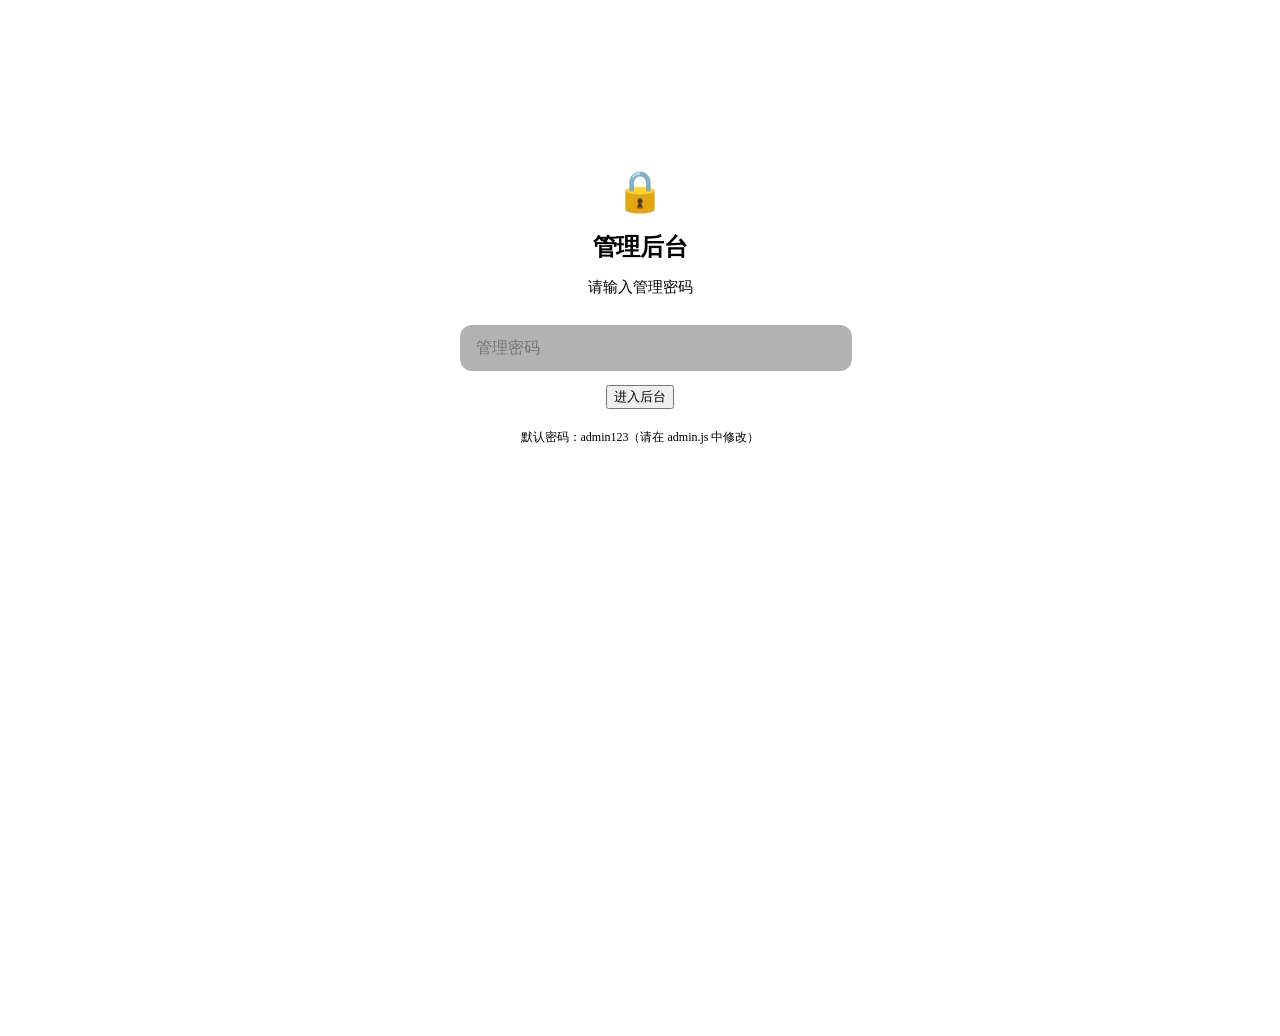
==== admin.html @ 46721055 "feat: add admin.html" ====
<!DOCTYPE html>
<html lang="zh-CN" data-theme="dark">
<head>
  <meta charset="UTF-8" />
  <meta name="viewport" content="width=device-width, initial-scale=1.0" />
  <title>管理后台 · Muse Invites</title>
  <meta name="robots" content="noindex, nofollow" />
  <meta name="theme-color" content="#000000" />
  <link rel="icon" type="image/svg+xml" href="/favicon.svg" />
  <link rel="stylesheet" href="/style.css" />
  <style>
    .admin-wrap { min-height: 100vh; padding: 60px 20px; position: relative; z-index: 1; }
    .admin-container { max-width: 720px; margin: 0 auto; }
    .admin-title { font-size: 28px; font-weight: 700; letter-spacing: -0.02em; margin-bottom: 6px; }
    .admin-sub { color: var(--text-secondary); margin-bottom: 28px; font-size: 15px; }
    .admin-card {
      background: rgba(28, 28, 30, 0.6);
      backdrop-filter: blur(20px);
      border: 0.5px solid var(--border);
      border-radius: var(--radius-xl);
      padding: 24px;
      margin-bottom: 16px;
    }
    .admin-card h3 { font-size: 17px; font-weight: 600; margin-bottom: 16px; }
    .featured-input { display: flex; gap: 10px; margin-bottom: 16px; }
    .featured-input input {
      flex: 1;
      padding: 12px 16px;
      border: 0.5px solid var(--border);
      border-radius: 12px;
      font-size: 15px;
      background: rgba(0,0,0,0.3);
      color: var(--text);
      letter-spacing: 2px;
      text-transform: uppercase;
      font-weight: 500;
    }
    .featured-input input:focus { outline: none; border-color: var(--accent); box-shadow: 0 0 0 3px rgba(10,132,255,0.2); }
    .featured-list { display: flex; flex-wrap: wrap; gap: 8px; }
    .featured-chip {
      display: inline-flex; align-items: center; gap: 8px;
      padding: 8px 14px;
      background: rgba(10,132,255,0.15);
      color: var(--accent);
      border-radius: 100px;
      font-size: 14px; font-weight: 500; letter-spacing: 1px;
    }
    .featured-chip button {
      width: 18px; height: 18px; border-radius: 50%;
      background: rgba(255,255,255,0.1);
      display: flex; align-items: center; justify-content: center;
      font-size: 11px; color: var(--accent);
    }
    .empty-hint { color: var(--text-tertiary); font-size: 14px; font-style: italic; }
    .code-table { width: 100%; border-collapse: collapse; }
    .code-table th, .code-table td {
      padding: 12px 8px; text-align: left;
      border-bottom: 0.5px solid var(--border);
      font-size: 14px;
    }
    .code-table th { color: var(--text-tertiary); font-weight: 500; font-size: 12px; text-transform: uppercase; letter-spacing: .5px; }
    .code-table td.code-val { font-weight: 600; letter-spacing: 2px; }
    .btn-del {
      padding: 6px 12px; border-radius: 8px;
      background: rgba(255,69,58,0.15); color: var(--danger);
      font-size: 13px; border: 0.5px solid rgba(255,69,58,0.3);
    }
    .btn-del:hover { background: rgba(255,69,58,0.25); }
    .btn-sm { padding: 8px 14px; font-size: 13px; }
    .login-box { max-width: 360px; margin: 100px auto; text-align: center; }
    .login-box input {
      width: 100%; padding: 14px 16px;
      border: 0.5px solid var(--border);
      border-radius: 12px;
      font-size: 16px;
      background: rgba(0,0,0,0.3);
      color: var(--text);
      margin-bottom: 14px;
    }
    .login-box input:focus { outline: none; border-color: var(--accent); box-shadow: 0 0 0 3px rgba(10,132,255,0.2); }
    .back-link { display: inline-flex; align-items: center; gap: 6px; color: var(--accent); font-size: 14px; margin-bottom: 20px; }
    .stat-row { display: grid; grid-template-columns: repeat(3, 1fr); gap: 12px; margin-bottom: 8px; }
    .stat-box { padding: 18px; background: rgba(0,0,0,0.3); border-radius: 14px; text-align: center; border: 0.5px solid var(--border); }
    .stat-box .num { font-size: 26px; font-weight: 700; }
    .stat-box .lbl { font-size: 12px; color: var(--text-tertiary); margin-top: 4px; }
    .row-actions { display: flex; gap: 10px; flex-wrap: wrap; margin-bottom: 16px; }
  </style>
</head>
<body>
  <div class="bg-glow" aria-hidden="true">
    <div class="glow glow-1"></div>
    <div class="glow glow-2"></div>
  </div>

  <div id="loginView" class="admin-wrap">
    <div class="login-box">
      <div style="font-size:40px;margin-bottom:16px;">🔒</div>
      <h1 class="admin-title" style="font-size:24px;">管理后台</h1>
      <p class="admin-sub">请输入管理密码</p>
      <form id="loginForm">
        <input type="password" id="loginPwd" placeholder="管理密码" autocomplete="off" required />
        <button type="submit" class="btn btn-primary btn-block">进入后台</button>
      </form>
      <p style="margin-top:20px;font-size:12px;color:var(--text-tertiary);">默认密码：admin123（请在 admin.js 中修改）</p>
    </div>
  </div>

  <div id="adminView" class="admin-wrap" style="display:none;">
    <div class="admin-container">
      <a href="/" class="back-link">
        <svg viewBox="0 0 24 24" fill="none" stroke="currentColor" stroke-width="2" width="16" height="16"><path d="M19 12H5M12 19l-7-7 7-7"/></svg>
        返回首页
      </a>
      <h1 class="admin-title">Muse Invites · 管理后台</h1>
      <p class="admin-sub">管理邀请码池与重点推荐</p>

      <div class="admin-card">
        <h3>数据概览</h3>
        <div class="stat-row">
          <div class="stat-box"><div class="num" id="statTotal">0</div><div class="lbl">总码数</div></div>
          <div class="stat-box"><div class="num" id="statFeatured">0</div><div class="lbl">推荐码</div></div>
          <div class="stat-box"><div class="num" id="statWorks">0</div><div class="lbl">有效反馈</div></div>
        </div>
      </div>

      <div class="admin-card">
        <h3>★ 重点推荐邀请码</h3>
        <p style="color:var(--text-secondary);font-size:14px;margin-bottom:16px;">推荐码会优先展示、优先被抽取，并带「★ 推荐」标识。</p>
        <div class="featured-input">
          <input type="text" id="featuredInput" placeholder="输入邀请码，例如 K4M2QP" maxlength="12" />
          <button id="addFeaturedBtn" class="btn btn-primary">添加</button>
        </div>
        <div class="featured-list" id="featuredList">
          <span class="empty-hint">暂无推荐码</span>
        </div>
      </div>

      <div class="admin-card">
        <h3>码池管理</h3>
        <div class="row-actions">
          <button id="resetBtn" class="btn btn-secondary btn-sm">重置为初始数据</button>
          <button id="clearBtn" class="btn btn-sm" style="color:var(--danger);">清空所有码</button>
          <button id="logoutBtn" class="btn btn-ghost btn-sm" style="margin-left:auto;">退出登录</button>
        </div>
        <div style="overflow-x:auto;">
          <table class="code-table">
            <thead>
              <tr>
                <th>邀请码</th>
                <th>有效</th>
                <th>失效</th>
                <th>抽取</th>
                <th>分享时间</th>
                <th>操作</th>
              </tr>
            </thead>
            <tbody id="codeTableBody"></tbody>
          </table>
        </div>
      </div>
    </div>
  </div>

  <div id="toast" class="toast"></div>
  <script src="/admin.js"></script>
</body>
</html>
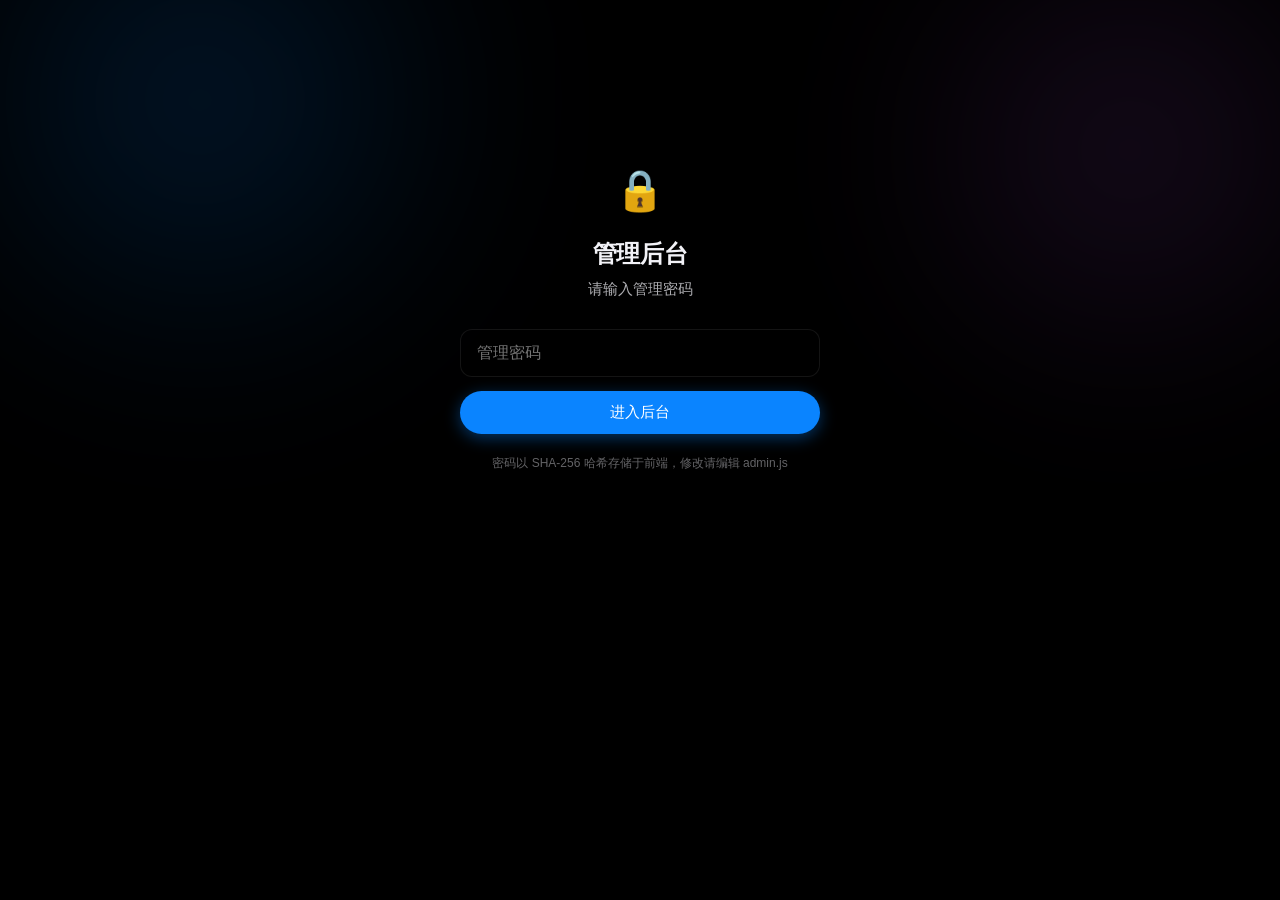
==== commit e4e901b8: "fix: ?? admin ???????" ====
--- a/admin.html
+++ b/admin.html
@@ -101,7 +101,7 @@
         <input type="password" id="loginPwd" placeholder="管理密码" autocomplete="off" required />
         <button type="submit" class="btn btn-primary btn-block">进入后台</button>
       </form>
-      <p style="margin-top:20px;font-size:12px;color:var(--text-tertiary);">默认密码：admin123（请在 admin.js 中修改）</p>
+      <p style="margin-top:20px;font-size:12px;color:var(--text-tertiary);">密码以 SHA-256 哈希存储于前端，修改请编辑 admin.js</p>
     </div>
   </div>
 
--- a/style.css
+++ b/style.css
@@ -0,0 +1,605 @@
+/* ============================================================
+   Muse Invites — 苹果风科技范
+   ============================================================ */
+
+:root {
+  --bg: #000000;
+  --bg-elevated: #1c1c1e;
+  --bg-elevated-2: #2c2c2e;
+  --text: #f2f2f7;
+  --text-secondary: #aeaeb2;
+  --text-tertiary: #636366;
+  --border: rgba(255, 255, 255, 0.08);
+  --border-strong: rgba(255, 255, 255, 0.12);
+  --accent: #0a84ff;
+  --accent-hover: #409cff;
+  --accent-glow: rgba(10, 132, 255, 0.4);
+  --success: #30d158;
+  --warning: #ff9f0a;
+  --danger: #ff453a;
+  --radius-sm: 10px;
+  --radius: 14px;
+  --radius-lg: 20px;
+  --radius-xl: 28px;
+  --shadow-card: 0 4px 24px rgba(0, 0, 0, 0.4);
+  --shadow-glow: 0 0 40px rgba(10, 132, 255, 0.15);
+  --font-sans: -apple-system, BlinkMacSystemFont, "SF Pro Text", "SF Pro Display", "PingFang SC", "Hiragino Sans GB", "Microsoft YaHei", sans-serif;
+  --ease: cubic-bezier(0.4, 0, 0.2, 1);
+}
+
+/* 重置 */
+*, *::before, *::after { box-sizing: border-box; margin: 0; padding: 0; }
+html { scroll-behavior: smooth; -webkit-text-size-adjust: 100%; }
+body {
+  font-family: var(--font-sans);
+  background: var(--bg);
+  color: var(--text);
+  line-height: 1.5;
+  -webkit-font-smoothing: antialiased;
+  -moz-osx-font-smoothing: grayscale;
+  min-height: 100vh;
+  position: relative;
+  overflow-x: hidden;
+}
+a { color: inherit; text-decoration: none; }
+button { font-family: inherit; cursor: pointer; border: none; background: none; color: inherit; }
+input { font-family: inherit; }
+ul, ol { list-style: none; }
+
+/* ========== 科技感背景 ========== */
+.bg-grid {
+  position: fixed;
+  inset: 0;
+  z-index: 0;
+  background-image:
+    linear-gradient(rgba(255,255,255,0.025) 1px, transparent 1px),
+    linear-gradient(90deg, rgba(255,255,255,0.025) 1px, transparent 1px);
+  background-size: 48px 48px;
+  mask-image: radial-gradient(ellipse 80% 60% at 50% 0%, #000 30%, transparent 100%);
+  -webkit-mask-image: radial-gradient(ellipse 80% 60% at 50% 0%, #000 30%, transparent 100%);
+  pointer-events: none;
+}
+.bg-glow {
+  position: fixed;
+  inset: 0;
+  z-index: 0;
+  overflow: hidden;
+  pointer-events: none;
+}
+.glow {
+  position: absolute;
+  border-radius: 50%;
+  filter: blur(100px);
+  opacity: 0.4;
+}
+.glow-1 {
+  width: 600px; height: 600px;
+  background: radial-gradient(circle, rgba(10,132,255,0.5), transparent 70%);
+  top: -200px; left: -100px;
+  animation: float1 20s ease-in-out infinite;
+}
+.glow-2 {
+  width: 500px; height: 500px;
+  background: radial-gradient(circle, rgba(191,90,242,0.4), transparent 70%);
+  top: -100px; right: -100px;
+  animation: float2 25s ease-in-out infinite;
+}
+.glow-3 {
+  width: 700px; height: 700px;
+  background: radial-gradient(circle, rgba(0,199,190,0.25), transparent 70%);
+  top: 40%; left: 30%;
+  animation: float3 30s ease-in-out infinite;
+}
+@keyframes float1 { 0%,100%{transform:translate(0,0)} 50%{transform:translate(100px,80px)} }
+@keyframes float2 { 0%,100%{transform:translate(0,0)} 50%{transform:translate(-80px,60px)} }
+@keyframes float3 { 0%,100%{transform:translate(0,0) scale(1)} 50%{transform:translate(-60px,-80px) scale(1.1)} }
+
+/* ========== 导航 ========== */
+.nav {
+  position: sticky;
+  top: 0;
+  z-index: 100;
+  background: rgba(0, 0, 0, 0.72);
+  backdrop-filter: saturate(180%) blur(20px);
+  -webkit-backdrop-filter: saturate(180%) blur(20px);
+  border-bottom: 0.5px solid var(--border);
+}
+.nav-inner {
+  max-width: 800px;
+  margin: 0 auto;
+  padding: 0 20px;
+  height: 48px;
+  display: flex;
+  align-items: center;
+  justify-content: space-between;
+}
+.brand { display: flex; align-items: center; gap: 8px; font-weight: 600; font-size: 15px; }
+.brand-mark {
+  width: 20px; height: 20px;
+  border-radius: 5px;
+  background: linear-gradient(135deg, #0a84ff, #bf5af2 50%, #ff375f);
+  position: relative;
+  box-shadow: 0 0 12px rgba(10, 132, 255, 0.5);
+}
+.brand-mark::after {
+  content: '';
+  position: absolute;
+  inset: 3px;
+  border-radius: 3px;
+  background: var(--bg);
+}
+.nav-right { display: flex; gap: 20px; }
+.nav-link { font-size: 14px; color: var(--text-secondary); transition: color .2s; }
+.nav-link:hover { color: var(--text); }
+
+/* ========== 主容器 ========== */
+.main {
+  position: relative;
+  z-index: 1;
+  max-width: 800px;
+  margin: 0 auto;
+  padding: 40px 20px 80px;
+}
+
+/* ========== Hero ========== */
+.hero { text-align: center; padding: 24px 0 36px; }
+.hero-title {
+  font-size: 44px;
+  font-weight: 700;
+  letter-spacing: -0.03em;
+  margin-bottom: 24px;
+  background: linear-gradient(180deg, #ffffff 0%, #aeaeb2 100%);
+  -webkit-background-clip: text;
+  background-clip: text;
+  -webkit-text-fill-color: transparent;
+}
+.hero-stats {
+  display: flex;
+  align-items: center;
+  justify-content: center;
+  gap: 24px;
+  margin-bottom: 12px;
+}
+.stat { display: flex; flex-direction: column; align-items: baseline; gap: 2px; }
+.stat-num {
+  font-size: 28px;
+  font-weight: 700;
+  letter-spacing: -0.02em;
+  font-variant-numeric: tabular-nums;
+}
+.stat-label { font-size: 13px; color: var(--text-secondary); }
+.stat-divider { width: 1px; height: 32px; background: var(--border); }
+.hero-sub { font-size: 14px; color: var(--text-tertiary); }
+
+/* ========== 排序标签 ========== */
+.tabs {
+  display: flex;
+  gap: 8px;
+  padding: 4px;
+  background: var(--bg-elevated);
+  border-radius: 100px;
+  margin-bottom: 24px;
+  border: 0.5px solid var(--border);
+}
+.tab {
+  flex: 1;
+  padding: 10px 16px;
+  border-radius: 100px;
+  font-size: 14px;
+  font-weight: 500;
+  color: var(--text-secondary);
+  transition: all .25s var(--ease);
+  white-space: nowrap;
+}
+.tab.active {
+  background: var(--text);
+  color: var(--bg);
+  box-shadow: 0 2px 8px rgba(0,0,0,0.3);
+}
+.tab:not(.active):hover { color: var(--text); }
+
+/* ========== 面板通用 ========== */
+.panel {
+  background: rgba(28, 28, 30, 0.6);
+  backdrop-filter: blur(20px);
+  -webkit-backdrop-filter: blur(20px);
+  border: 0.5px solid var(--border);
+  border-radius: var(--radius-xl);
+  padding: 24px;
+  margin-bottom: 20px;
+  box-shadow: var(--shadow-card);
+}
+.panel-title {
+  font-size: 20px;
+  font-weight: 600;
+  letter-spacing: -0.01em;
+  margin-bottom: 6px;
+}
+.panel-desc {
+  font-size: 14px;
+  color: var(--text-secondary);
+  margin-bottom: 20px;
+}
+
+/* ========== 分享面板 ========== */
+.share-panel { display: flex; flex-direction: column; align-items: flex-start; }
+
+/* ========== 抽取面板 ========== */
+.draw-box {
+  min-height: 80px;
+  display: flex;
+  align-items: center;
+  justify-content: center;
+  border: 2px dashed var(--border-strong);
+  border-radius: var(--radius-lg);
+  margin-bottom: 12px;
+  background: rgba(0, 0, 0, 0.3);
+  transition: all .3s var(--ease);
+}
+.draw-box.has-code {
+  border-color: var(--accent);
+  background: rgba(10, 132, 255, 0.08);
+  box-shadow: inset 0 0 30px rgba(10, 132, 255, 0.1);
+}
+.draw-placeholder { font-size: 16px; color: var(--text-tertiary); }
+.draw-code {
+  display: none;
+  font-size: 36px;
+  font-weight: 700;
+  letter-spacing: 6px;
+  font-family: "SF Mono", "Monaco", monospace;
+  color: var(--accent);
+  text-shadow: 0 0 20px var(--accent-glow);
+}
+.draw-box.has-code .draw-placeholder { display: none; }
+.draw-box.has-code .draw-code { display: block; animation: pop .4s var(--ease); }
+@keyframes pop { 0%{opacity:0;transform:scale(.8)} 100%{opacity:1;transform:scale(1)} }
+.draw-meta {
+  text-align: center;
+  font-size: 13px;
+  color: var(--text-secondary);
+  margin-bottom: 16px;
+  min-height: 18px;
+}
+.draw-actions {
+  display: none;
+  gap: 10px;
+  margin-top: 12px;
+}
+.draw-actions.show { display: flex; }
+.draw-actions .btn { flex: 1; }
+
+/* ========== 按钮 ========== */
+.btn {
+  display: inline-flex;
+  align-items: center;
+  justify-content: center;
+  gap: 8px;
+  padding: 12px 20px;
+  border-radius: 100px;
+  font-size: 15px;
+  font-weight: 500;
+  transition: all .25s var(--ease);
+  white-space: nowrap;
+}
+.btn svg { width: 16px; height: 16px; }
+.btn-lg { padding: 14px 24px; font-size: 16px; }
+.btn-block { width: 100%; }
+.btn-primary {
+  background: var(--accent);
+  color: #fff;
+  box-shadow: 0 4px 16px var(--accent-glow);
+}
+.btn-primary:hover { background: var(--accent-hover); transform: translateY(-1px); box-shadow: 0 6px 24px var(--accent-glow); }
+.btn-secondary {
+  background: var(--bg-elevated-2);
+  color: var(--text);
+  border: 0.5px solid var(--border);
+}
+.btn-secondary:hover { background: #3a3a3c; }
+.btn-ghost {
+  background: transparent;
+  color: var(--text-secondary);
+  border: 0.5px solid var(--border);
+}
+.btn-ghost:hover { color: var(--text); border-color: var(--border-strong); }
+
+/* ========== 邀请码列表 ========== */
+.code-list {
+  display: flex;
+  flex-direction: column;
+  gap: 12px;
+  margin-bottom: 20px;
+}
+.code-card {
+  background: rgba(28, 28, 30, 0.6);
+  backdrop-filter: blur(20px);
+  -webkit-backdrop-filter: blur(20px);
+  border: 0.5px solid var(--border);
+  border-radius: var(--radius-xl);
+  padding: 20px;
+  transition: all .25s var(--ease);
+  position: relative;
+  overflow: hidden;
+}
+.code-card:hover {
+  border-color: var(--border-strong);
+  transform: translateY(-2px);
+  box-shadow: var(--shadow-card), 0 0 0 1px var(--accent-glow);
+}
+.code-card.featured {
+  border-color: var(--accent);
+  background: linear-gradient(135deg, rgba(10,132,255,0.12), rgba(28,28,30,0.6));
+}
+.code-card.featured::before {
+  content: '★ 推荐';
+  position: absolute;
+  top: 12px; right: 12px;
+  padding: 4px 10px;
+  background: var(--accent);
+  color: #fff;
+  font-size: 11px;
+  font-weight: 600;
+  border-radius: 100px;
+  box-shadow: 0 2px 8px var(--accent-glow);
+}
+.code-top {
+  display: flex;
+  align-items: center;
+  justify-content: space-between;
+  margin-bottom: 10px;
+}
+.code-value {
+  font-size: 26px;
+  font-weight: 700;
+  letter-spacing: 3px;
+  font-family: "SF Mono", "Monaco", monospace;
+  cursor: pointer;
+  transition: color .2s;
+}
+.code-value:hover { color: var(--accent); }
+.code-rate {
+  font-size: 13px;
+  font-weight: 600;
+  padding: 4px 10px;
+  border-radius: 100px;
+  background: rgba(48, 209, 88, 0.15);
+  color: var(--success);
+}
+.code-rate.mid { background: rgba(255, 159, 10, 0.15); color: var(--warning); }
+.code-rate.low { background: rgba(255, 69, 58, 0.15); color: var(--danger); }
+.code-rate.expired { background: rgba(142, 142, 147, 0.15); color: var(--text-tertiary); }
+/* 过期卡片 */
+.code-card.expired {
+  opacity: 0.55;
+  filter: grayscale(0.4);
+}
+.code-card.expired .code-value {
+  color: var(--text-tertiary);
+  text-shadow: none;
+}
+.code-card.expired .btn {
+  cursor: not-allowed;
+  opacity: 0.5;
+}
+.code-meta {
+  display: flex;
+  flex-wrap: wrap;
+  gap: 6px 16px;
+  font-size: 13px;
+  color: var(--text-secondary);
+  margin-bottom: 14px;
+}
+.code-meta span { display: inline-flex; align-items: center; gap: 4px; }
+.code-actions {
+  display: flex;
+  gap: 10px;
+}
+.code-actions .btn { flex: 1; padding: 10px; font-size: 14px; }
+.btn-works {
+  background: rgba(48, 209, 88, 0.15);
+  color: var(--success);
+  border: 0.5px solid rgba(48, 209, 88, 0.3);
+}
+.btn-works:hover { background: rgba(48, 209, 88, 0.25); }
+.btn-works.active { background: var(--success); color: #000; }
+.btn-broken {
+  background: rgba(255, 69, 58, 0.12);
+  color: var(--danger);
+  border: 0.5px solid rgba(255, 69, 58, 0.3);
+}
+.btn-broken:hover { background: rgba(255, 69, 58, 0.22); }
+.btn-broken.active { background: var(--danger); color: #fff; }
+.code-stats {
+  font-size: 12px;
+  color: var(--text-tertiary);
+  margin-bottom: 12px;
+}
+
+/* ========== 信息面板 ========== */
+.info-list {
+  counter-reset: item;
+  display: flex;
+  flex-direction: column;
+  gap: 12px;
+}
+.info-list li {
+  position: relative;
+  padding-left: 32px;
+  font-size: 15px;
+  color: var(--text-secondary);
+  line-height: 1.6;
+  counter-increment: item;
+}
+.info-list li::before {
+  content: counter(item);
+  position: absolute;
+  left: 0; top: 1px;
+  width: 22px; height: 22px;
+  border-radius: 50%;
+  background: var(--accent-soft, rgba(10,132,255,0.15));
+  color: var(--accent);
+  font-size: 12px;
+  font-weight: 600;
+  display: flex;
+  align-items: center;
+  justify-content: center;
+}
+
+/* ========== 页脚 ========== */
+.footer {
+  position: relative;
+  z-index: 1;
+  padding: 32px 20px;
+  border-top: 0.5px solid var(--border);
+  text-align: center;
+}
+.footer-inner {
+  display: flex;
+  align-items: center;
+  justify-content: center;
+  gap: 8px;
+  font-size: 13px;
+  color: var(--text-tertiary);
+}
+
+/* ========== Toast ========== */
+.toast {
+  position: fixed;
+  bottom: 32px;
+  left: 50%;
+  transform: translateX(-50%) translateY(100px);
+  padding: 12px 24px;
+  background: rgba(44, 44, 46, 0.95);
+  backdrop-filter: blur(20px);
+  color: var(--text);
+  border-radius: 100px;
+  font-size: 14px;
+  font-weight: 500;
+  z-index: 300;
+  opacity: 0;
+  transition: all .3s var(--ease);
+  box-shadow: var(--shadow-card);
+  border: 0.5px solid var(--border);
+}
+.toast.show { opacity: 1; transform: translateX(-50%) translateY(0); }
+
+/* ========== 分享按钮组 ========== */
+.share-btns { display: flex; gap: 10px; flex-wrap: wrap; }
+.share-btns .btn { flex: 1; min-width: 140px; }
+
+/* ========== 弹窗 ========== */
+.modal {
+  position: fixed;
+  inset: 0;
+  z-index: 200;
+  display: flex;
+  align-items: center;
+  justify-content: center;
+  opacity: 0;
+  visibility: hidden;
+  transition: opacity .3s var(--ease), visibility .3s;
+  padding: 20px;
+}
+.modal.show { opacity: 1; visibility: visible; }
+.modal-backdrop {
+  position: absolute;
+  inset: 0;
+  background: rgba(0, 0, 0, 0.6);
+  backdrop-filter: blur(12px);
+  -webkit-backdrop-filter: blur(12px);
+}
+.modal-card {
+  position: relative;
+  width: 100%;
+  max-width: 420px;
+  background: rgba(28, 28, 30, 0.95);
+  backdrop-filter: blur(30px);
+  -webkit-backdrop-filter: blur(30px);
+  border: 0.5px solid var(--border-strong);
+  border-radius: var(--radius-xl);
+  padding: 36px 28px 28px;
+  box-shadow: 0 20px 60px rgba(0, 0, 0, 0.6), 0 0 0 0.5px var(--border);
+  transform: scale(.92) translateY(16px);
+  transition: transform .3s var(--ease);
+}
+.modal.show .modal-card { transform: scale(1) translateY(0); }
+.modal-close {
+  position: absolute;
+  top: 14px; right: 14px;
+  width: 32px; height: 32px;
+  border-radius: 50%;
+  display: flex; align-items: center; justify-content: center;
+  color: var(--text-tertiary);
+  transition: background .2s, color .2s;
+}
+.modal-close:hover { background: var(--bg-elevated-2); color: var(--text); }
+.modal-close svg { width: 18px; height: 18px; }
+.modal-icon {
+  width: 52px; height: 52px;
+  margin: 0 auto 18px;
+  border-radius: 50%;
+  background: rgba(10, 132, 255, 0.15);
+  display: flex; align-items: center; justify-content: center;
+  color: var(--accent);
+  box-shadow: 0 0 24px rgba(10, 132, 255, 0.2);
+}
+.modal-icon svg { width: 26px; height: 26px; }
+.modal-title { font-size: 20px; font-weight: 600; text-align: center; margin-bottom: 6px; }
+.modal-desc { font-size: 14px; color: var(--text-secondary); text-align: center; margin-bottom: 22px; }
+
+/* ========== 表单 ========== */
+.form-group { margin-bottom: 18px; }
+.form-group label {
+  display: block;
+  font-size: 14px;
+  font-weight: 500;
+  margin-bottom: 8px;
+  color: var(--text);
+}
+.form-group input {
+  width: 100%;
+  padding: 14px 16px;
+  border: 0.5px solid var(--border);
+  border-radius: 12px;
+  font-size: 17px;
+  font-weight: 600;
+  letter-spacing: 3px;
+  text-transform: uppercase;
+  background: rgba(0, 0, 0, 0.4);
+  color: var(--text);
+  transition: all .2s;
+  font-family: "SF Mono", "Monaco", monospace;
+}
+.form-group input:focus {
+  outline: none;
+  border-color: var(--accent);
+  box-shadow: 0 0 0 3px rgba(10, 132, 255, 0.2);
+}
+.form-hint {
+  display: block;
+  font-size: 12px;
+  color: var(--text-tertiary);
+  margin-top: 8px;
+  letter-spacing: 0;
+  text-transform: none;
+}
+.form-warning {
+  font-size: 12px;
+  color: var(--warning);
+  text-align: center;
+  margin-top: 14px;
+}
+
+/* ========== 响应式 ========== */
+@media (max-width: 600px) {
+  .main { padding: 24px 16px 60px; }
+  .hero-title { font-size: 36px; }
+  .stat-num { font-size: 24px; }
+  .panel { padding: 20px; border-radius: 22px; }
+  .code-card { padding: 16px; border-radius: 22px; }
+  .code-value { font-size: 22px; }
+  .draw-code { font-size: 30px; letter-spacing: 4px; }
+  .tabs { overflow-x: auto; }
+  .tab { flex: 0 0 auto; }
+}
